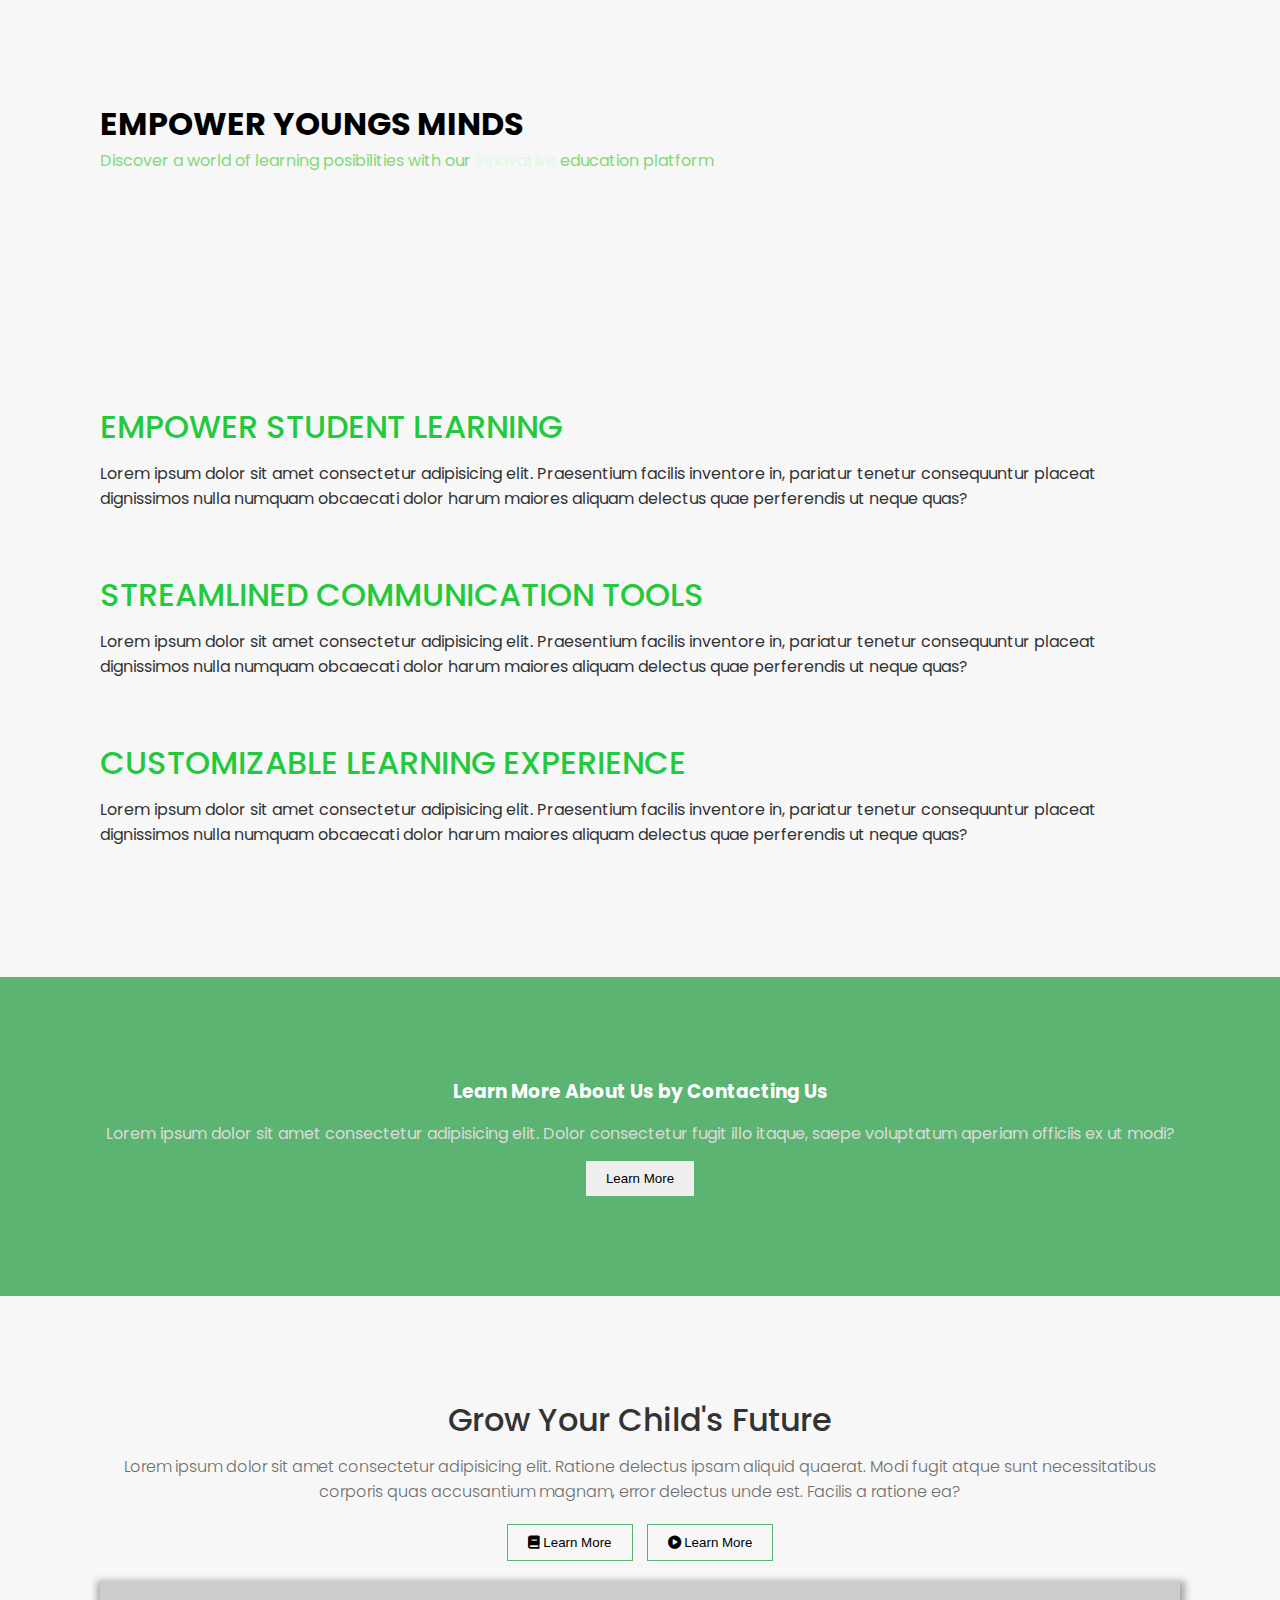
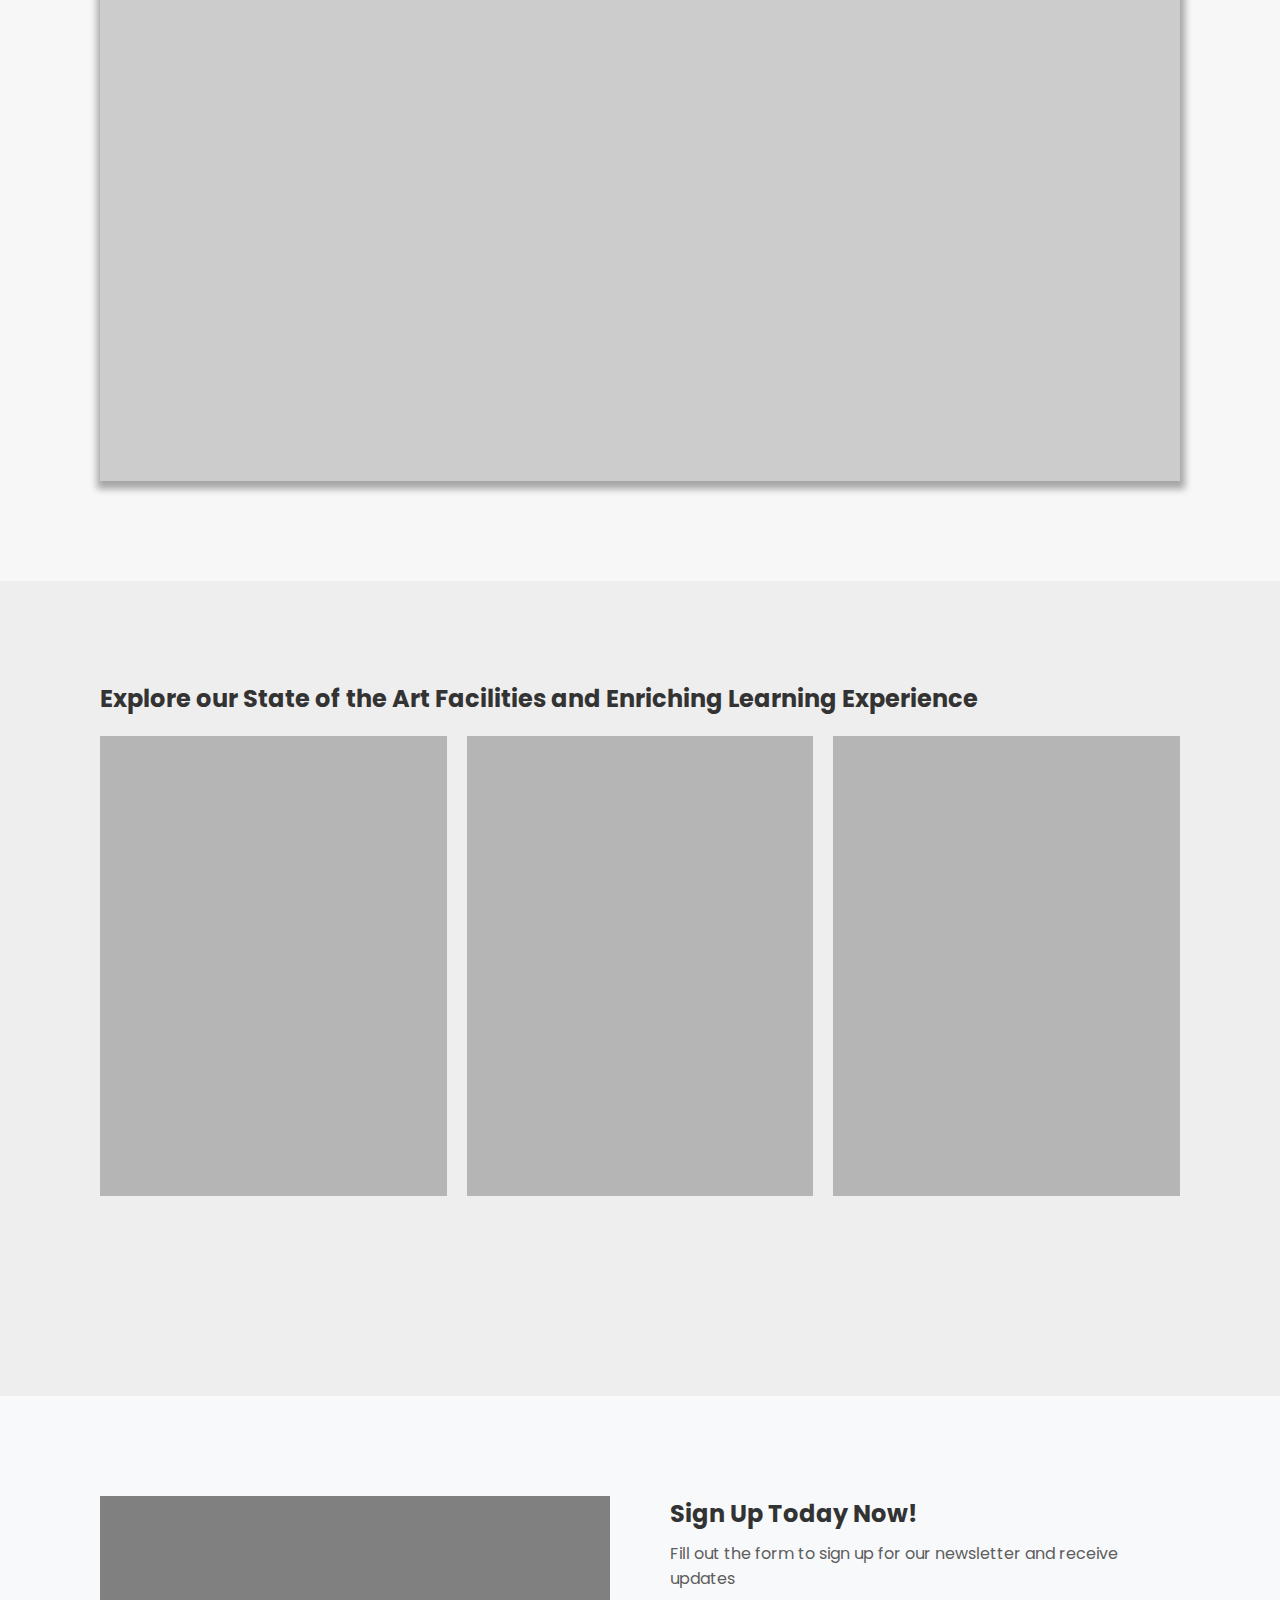
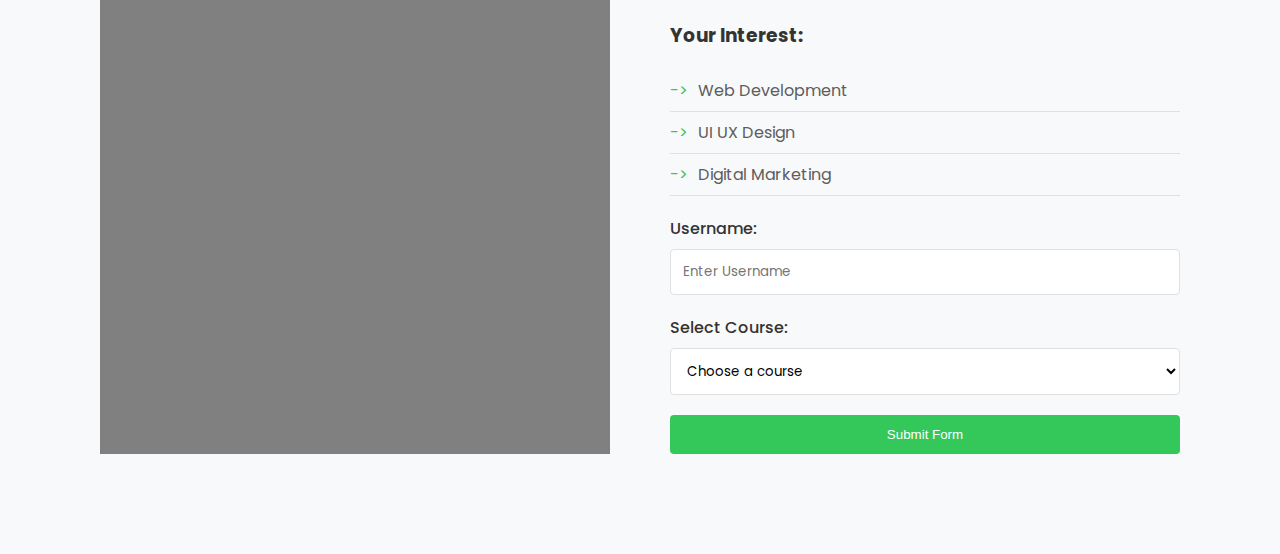
==== app1/index.html @ 2bf727e6 "Website Blueprint" ====
<!DOCTYPE html>
<html lang="en">
  <head>
    <meta charset="UTF-8" />
    <meta name="viewport" content="width=device-width, initial-scale=1.0" />
    <title>Empower Young Minds</title>
    <link rel="preconnect" href="https://fonts.googleapis.com" />
    <link rel="preconnect" href="https://fonts.gstatic.com" crossorigin />
    <link
      href="https://fonts.googleapis.com/css2?family=Poppins:wght@100;200;300;400;500;600;700;800;900&display=swap"
      rel="stylesheet"
    />
    <link rel="stylesheet" href="styles.css" />
    <link
      rel="stylesheet"
      href="https://cdnjs.cloudflare.com/ajax/libs/font-awesome/6.0.0/css/all.min.css"
    />
  </head>

  <body>
    <header class="hero">
      <h1 class="hero__title">EMPOWER YOUNGS MINDS</h1>
      <p class="hero__description">Discover a world of learning posibilities with our <span id="hero__highlight">innovative </span>education platform</p>
    </header>

    <section class="feature">
      <div class="feature__container">
        <div class="feature__item">
          <h2 class="feature__title ">
            Empower Student Learning
          </h2>
          <p class="feature__description">
            Lorem ipsum dolor sit amet consectetur adipisicing elit. Praesentium facilis inventore in, pariatur tenetur consequuntur placeat dignissimos nulla numquam obcaecati dolor harum maiores aliquam delectus quae perferendis ut neque quas?
          </p>
        </div>

        <div class="feature__item">
          <h2 class="feature__title ">
            Streamlined Communication Tools
          </h2>
          <p class="feature__description">
            Lorem ipsum dolor sit amet consectetur adipisicing elit. Praesentium facilis inventore in, pariatur tenetur consequuntur placeat dignissimos nulla numquam obcaecati dolor harum maiores aliquam delectus quae perferendis ut neque quas?
          </p>
        </div>

        <div class="feature__item">
          <h2 class="feature__title">
            Customizable Learning Experience
          </h2>
          <p class="feature__description">
            Lorem ipsum dolor sit amet consectetur adipisicing elit. Praesentium facilis inventore in, pariatur tenetur consequuntur placeat dignissimos nulla numquam obcaecati dolor harum maiores aliquam delectus quae perferendis ut neque quas?
          </p>
        </div>
      </div>
    </section>

    <section class="cta">
      <h3 class="cta__title">Learn More About Us by Contacting Us</h3>
      <p class="cta__description">Lorem ipsum dolor sit amet consectetur adipisicing elit. Dolor consectetur fugit illo itaque, saepe voluptatum aperiam officiis ex ut modi?</p>
      <button class="cta__button cta__button--primary">Learn More</button>
    </section>

    <section class="video">
      <h3 class="video__title">Grow Your Child's Future</h3>
      <p class="video__description">
        Lorem ipsum dolor sit amet consectetur adipisicing elit. Ratione delectus ipsam aliquid quaerat. Modi fugit atque sunt necessitatibus corporis quas accusantium magnam, error delectus unde est. Facilis a ratione ea?
      </p>
      <div class="video__controls">
        <button class="video__button video__button--primary">
          <i class="fas fa-book"></i> Learn More
        </button>
        <button class="video__button video__button--secondary">
          <i class="fas fa-play-circle"></i> Learn More
        </button>
      </div>
      <div class="video__container"></div>
    </section>

    <section class="programs">
      <h2 >Explore our State of the Art Facilities and Enriching Learning Experience </h2>
      <div class="programs__cards">
        <div class="programs__card"></div>
        <div class="programs__card"></div>
        <div class="programs__card"></div> 
    </section>

    <section class="element">
      <div class="element__left">
        <div class="element__placeholder"></div>
      </div>  
          <div class="element__right">
            <h2>Sign Up Today Now!</h2>
            <p class="element__subtitle">
              Fill out the form to sign up for our newsletter and receive updates  
            </p>
            <form class="element__form">
              <h3>Your Interest: </h3>
              <ul class="element__list">
                <li class="element__list-item">Web Development</li>
                <li class="element__list-item">UI UX Design</li>
                <li class="element__list-item">Digital Marketing</li>
              </ul>
              <div class="element__form-group">
                <label for="username">Username: </label>
                <input type="text" id="username" placeholder="Enter Username">
              </div>

              <div class="element__form-group">
                <label for="course">Select Course: </label>
                <select id="course">
                  <option value="">Choose a course</option>
                  <option value="html">HTML & CSS</option>
                  <option value="js">JavaScript</option>
                  <option value="react">React</option>
                </select>
              </div>

              <button type="submit" class="element__button">Submit Form</button>
            </form>
          </div>
        </div>
    </section>

  </body>
</html>
---- app1/styles.css ----
/* ======================================================================= */
/* 1. Selector & Basic Properties - Herp Section */

/* Universal Selector */
* {
  padding: 0;
  margin: 0;
}

/* Element Selector */
body {
  background-color: #f7f7f7;
  color: #333;
  font-family: "Poppins", Times, serif;
}

/* Class Selector */
.hero {
  padding: 100px;
}

.hero__title {
  color: black;
}

.hero__description {
  color: #81da76;
}

/* Id Selector */
#hero__highlight {
  color: #dbfbe0;
}

/* ======================================================================== */
/* 2. Fonts - Features Section */
.feature {
  padding: 100px;
}

.feature__item {
  padding: 30px 0;
}

.feature__title {
  font-size: 2rem;
  font-weight: 500;
  text-transform: uppercase;
  color: #23c93c;
  margin-bottom: 10px;
}

.feature__title--selected {
  text-decoration: underline;
}

.feature__description {
  /* text-align: right; */
  /* letter-spacing: 0.5rem; */
  /* line-height: 2.4rem; */
  /* word-spacing: 3rem; */
  /* white-space: pre-wrap; */
}

/* ==================================================================== */
/* 3. Colors - Call to Action Section */

.cta {
  padding: 100px;
  background-color: #5bb471;
  color: #fff;
  text-align: center;
}

.cta__description {
  padding: 15px 0;
  color: #dbdbdb;
}

button {
  color: none;
  border: none;
}

.cta__button {
  padding: 10px 20px;
}

/* ================================================================= */
/* 4. Box Model - Video Section */
.video {
  text-align: center;
  padding: 100px;
  font-weight: 500;
}

.video__title {
  font-size: 32px;
  font-weight: 500;
}

.video__description {
  margin-top: 10px;
  font-weight: 300;
  color: #6e6e6e;
}

.video__controls {
  margin-top: 20px;
}

.video__button {
  border: 1px solid #5bb471;
  background: none;
  padding: 10px 20px;
}

.video__button--primary {
  margin-right: 10px;
}

.video__container {
  margin-top: 20px;
  background-color: #ccc;
  width: 100%;
  height: 500px;
  box-shadow: 1px 4px 7px 4px rgba(0,0,0,0.33)
}

/* ================================================================= */
/* 5. Flex - Programs Section  */
.programs {
  padding: 100px;
  background-color: #eee;
  padding-bottom: 200px;
}

.programs__cards {
  display: flex;
  justify-content: space-between;
  /* align-items: center; */
  gap: 20px; 
  margin-top: 20px;
}

.programs__card {
  background-color: #b5b5b5;
  padding: 30px;
  flex-basis: 30%;
  height: 400px;
}

/* ================================================================= */
/* 6. HTML Elements & Images - Form Section */
.element {
  display: flex;
  justify-content: space-between;
  padding: 100px;
  gap: 60px;
  background-color: #f8f9fa;
}


.element__left {
  flex: 1;
}

.element__right {
  flex: 1;
}

.element__subtitle {
  color: #5d5d5d;
  margin-top: 10px;
  margin-bottom: 30px;
}

.element__form {
  display: flex;
  flex-direction: column;
  gap: 20px;
}

.element__placeholder {
  background-color: grey;
  width: 100%;
  height: 100%;
}

.element__list {
  list-style-type: none;
  padding-left: 0;
}

.element__list-item {
  padding: 8px 0;
  border-bottom: 1px solid #e0e0e0;
  color: #5d5d5d;
}

.element__list-item:before {
  content: "->";
  margin-right: 10px;
  color: #34c759;
}

.element__form-group {
  display: flex;
  flex-direction: column;
  gap: 8px;
}

.element__form-group label {
  color: #333;
  font-weight: 500;
}

.element__form-group input,
.element__form-group select {
  padding: 12px;
  border: 1px solid #e0e0e0;
  border-radius: 4px;
  font-family: inherit;
}

.element__form-group input:focus,
.element__form-group select:focus {
  outline: none;
  border-color: #34c759;
  box-shadow: 0 0 0 2px rgba(52, 199, 89, 0.2);
}

.element__form-group select {
  cursor: pointer;
  background-color: white;
}

.element__form-group option {
  padding: 8px;
}

.element__button {
  background-color: #34c759;
  color: white;
  padding: 12px 4px;
  border: none;
  border-radius: 4px;
  cursor: pointer;
  font-weight: 500;
  transition: background-color 0.5s;
}

.element__button:hover {
  background-color: #2db14e;
}
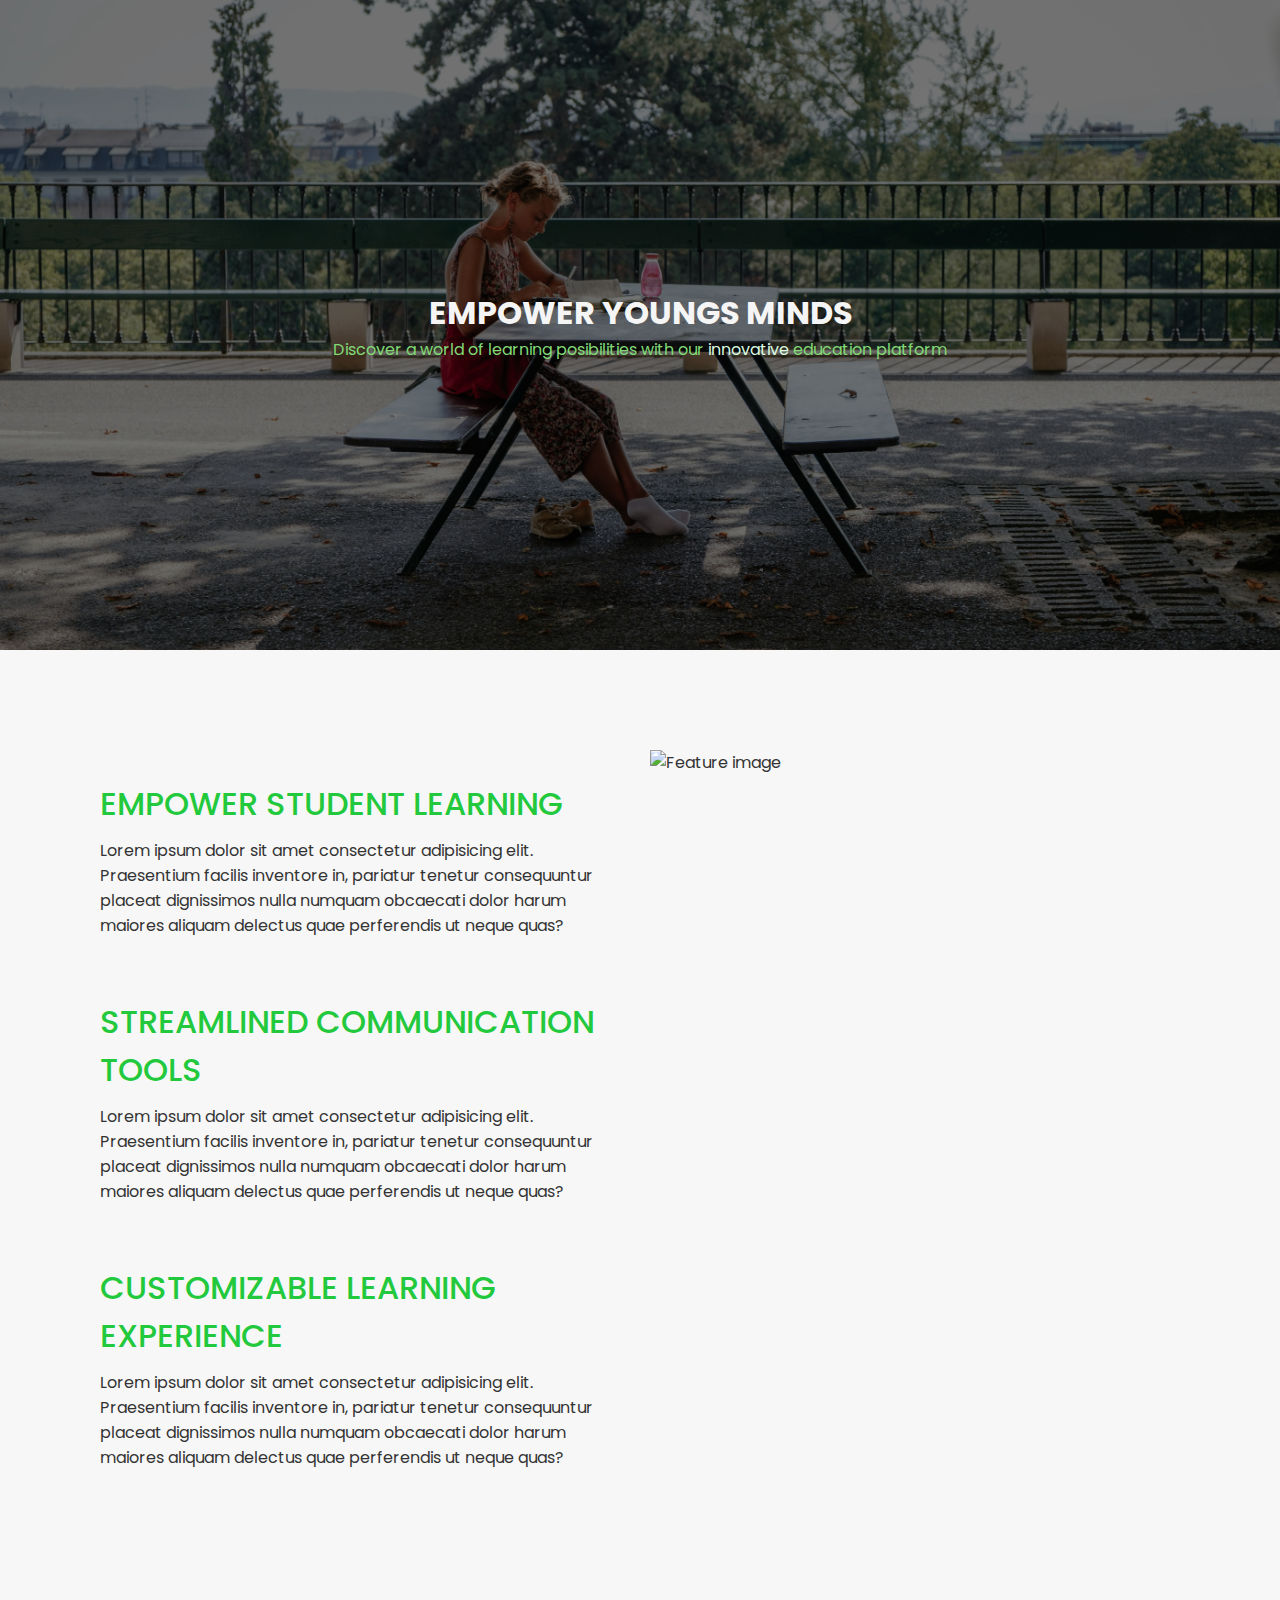
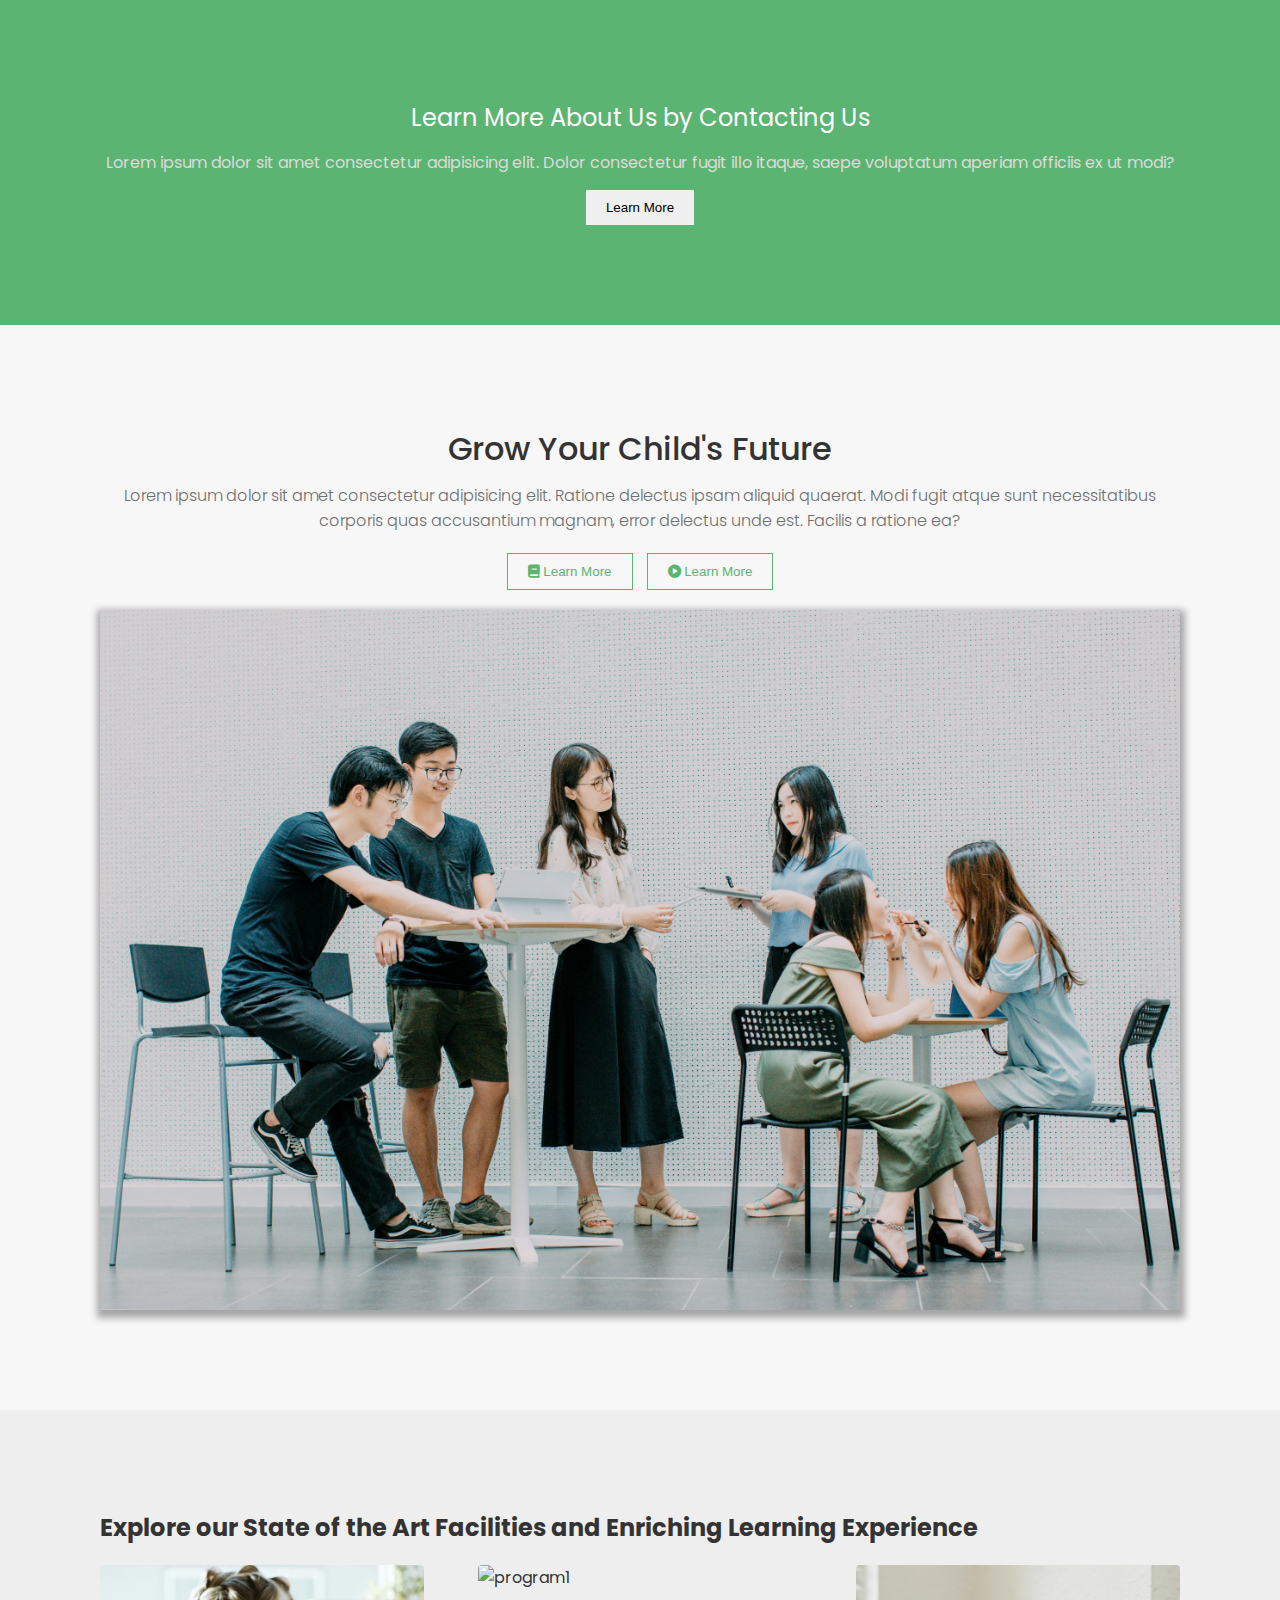
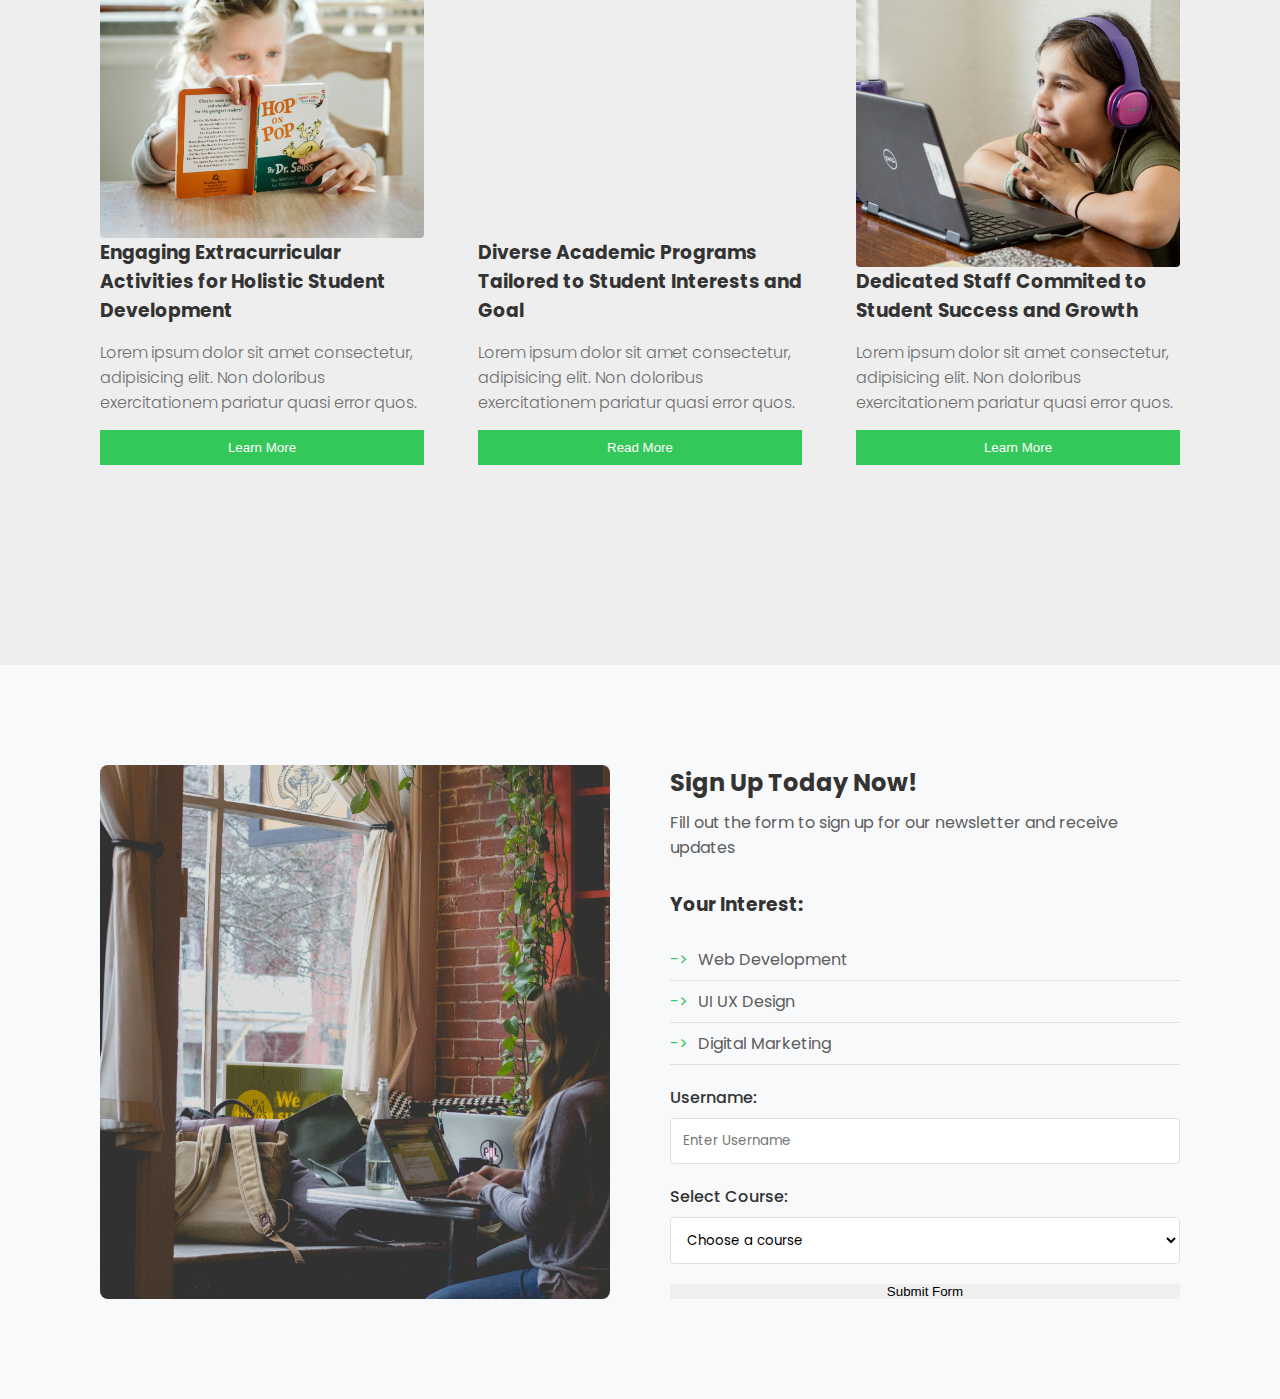
==== commit 64570af9: "Initial Website" ====
--- a/app1/index.html
+++ b/app1/index.html
@@ -52,6 +52,10 @@
           </p>
         </div>
       </div>
+
+      <div class="feature__image-container">
+        <img src="images/features.jpg" alt="Feature image" class="feature__image">
+      </div>
     </section>
 
     <section class="cta">
@@ -79,14 +83,29 @@
     <section class="programs">
       <h2 >Explore our State of the Art Facilities and Enriching Learning Experience </h2>
       <div class="programs__cards">
-        <div class="programs__card"></div>
-        <div class="programs__card"></div>
-        <div class="programs__card"></div> 
+        <div class="programs__card">
+          <img src="images/program1.jpg" alt="program1" class="programs__card-img">
+          <h3>Engaging Extracurricular Activities for Holistic Student Development</h3>
+          <p  class="programs__card-description">Lorem ipsum dolor sit amet consectetur, adipisicing elit. Non doloribus exercitationem pariatur quasi error quos.</p>
+          <button class="programs_button">Learn More</button>
+        </div>
+        <div class="programs__card">
+          <img src="images/program2.jpg" alt="program1" class="programs__card-img">
+          <h3>Diverse Academic Programs Tailored to Student Interests and Goal</h3>
+          <p class="programs__card-description">Lorem ipsum dolor sit amet consectetur, adipisicing elit. Non doloribus exercitationem pariatur quasi error quos.</p>
+          <button class="programs_button">Read More</button>
+        </div>
+        <div class="programs__card">
+          <img src="images/program3.jpg" alt="program1" class="programs__card-img">
+          <h3>Dedicated Staff Commited to Student Success and Growth</h3>
+          <p class="programs__card-description">Lorem ipsum dolor sit amet consectetur, adipisicing elit. Non doloribus exercitationem pariatur quasi error quos.</p>
+          <button class="programs_button">Learn More</button>
+        </div> 
     </section>
 
     <section class="element">
       <div class="element__left">
-        <div class="element__placeholder"></div>
+        <img src="images/formimage.jpg" alt="formimage" class="element__image">
       </div>  
           <div class="element__right">
             <h2>Sign Up Today Now!</h2>
@@ -115,7 +134,7 @@
                 </select>
               </div>
 
-              <button type="submit" class="element__button">Submit Form</button>
+              <button type="submit" class="button">Submit Form</button>
             </form>
           </div>
         </div>
--- a/app1/styles.css
+++ b/app1/styles.css
@@ -20,7 +20,8 @@
 }
 
 .hero__title {
-  color: black;
+  color: #f5f5f5;
+
 }
 
 .hero__description {
@@ -254,5 +255,114 @@
   background-color: #2db14e;
 }
 
-
-
+/* ================================================================ */
+/* 7. Images and Final Styling */
+.hero {
+  height: 50vh;
+  background-image: url(images/hero.jpg);
+  background-size: cover;
+  background-position: center;
+  background-color: rgba(0, 0, 0, 0.55);
+  background-blend-mode: overlay;
+  text-align: center;
+  align-content: center;
+}.feature {
+  display: flex;
+  justify-content: space-between;
+  gap: 20px;
+}
+
+.feature__container {
+  flex-basis: 50%;
+}
+
+.feature__image-container {
+  flex-basis: 50%;
+}
+
+.feature__image {
+  width: 100%;
+  height: 100%;
+  object-fit: cover;
+}
+
+.cta__title {
+  font-size: 24px;
+  font-weight: 400;
+}
+
+.cta__button--primary:hover {
+  background-color: #d0d0d0;
+  cursor: pointer;
+}
+
+.video__button--primary {
+  color: #5bb471;
+}
+
+.video__button--primary:hover { 
+  background-color: #5bb471;
+  color: white;
+}
+.video__button--secondary {
+  color: #5bb471;
+}
+
+.video__button--secondary:hover { 
+  background-color: #5bb471;
+  color: white;
+}
+
+.video__container {
+  background-image: url(images/video.jpg);
+  background-size: cover;
+  background-position: center;
+  height: 700px;
+  background-blend-mode: overlay;
+  background-color: rgba(0, 0, 0, 0.05);
+}
+
+.programs__card {
+  background: none;
+  padding: 0;
+  flex-basis: 30%;
+  display: flex;
+  flex-direction: column;
+  justify-content: space-between;
+  height: 500px;
+  border-radius: 8px;
+}
+
+.programs__card-img {
+  width: 100%;
+  height: 700%;
+  min-height: 200px;
+  object-fit: cover;
+  border-radius: 4px;
+}
+
+.programs__card-description {
+  color: #6e6e6e;
+  font-weight: 300;
+  margin-bottom: 15px;
+  margin-top: 15px;
+}
+
+.programs_button {
+  background-color: #34c759;
+  color: white;
+  padding: 10px 2px;
+  cursor: pointer;
+  margin-top: auto;
+}
+
+.programs_button:hover {
+  background-color: #2db14e;
+}
+
+.element__image {
+  width: 100%;
+  height: 100%;
+  object-fit: cover;
+  border-radius: 8px;
+}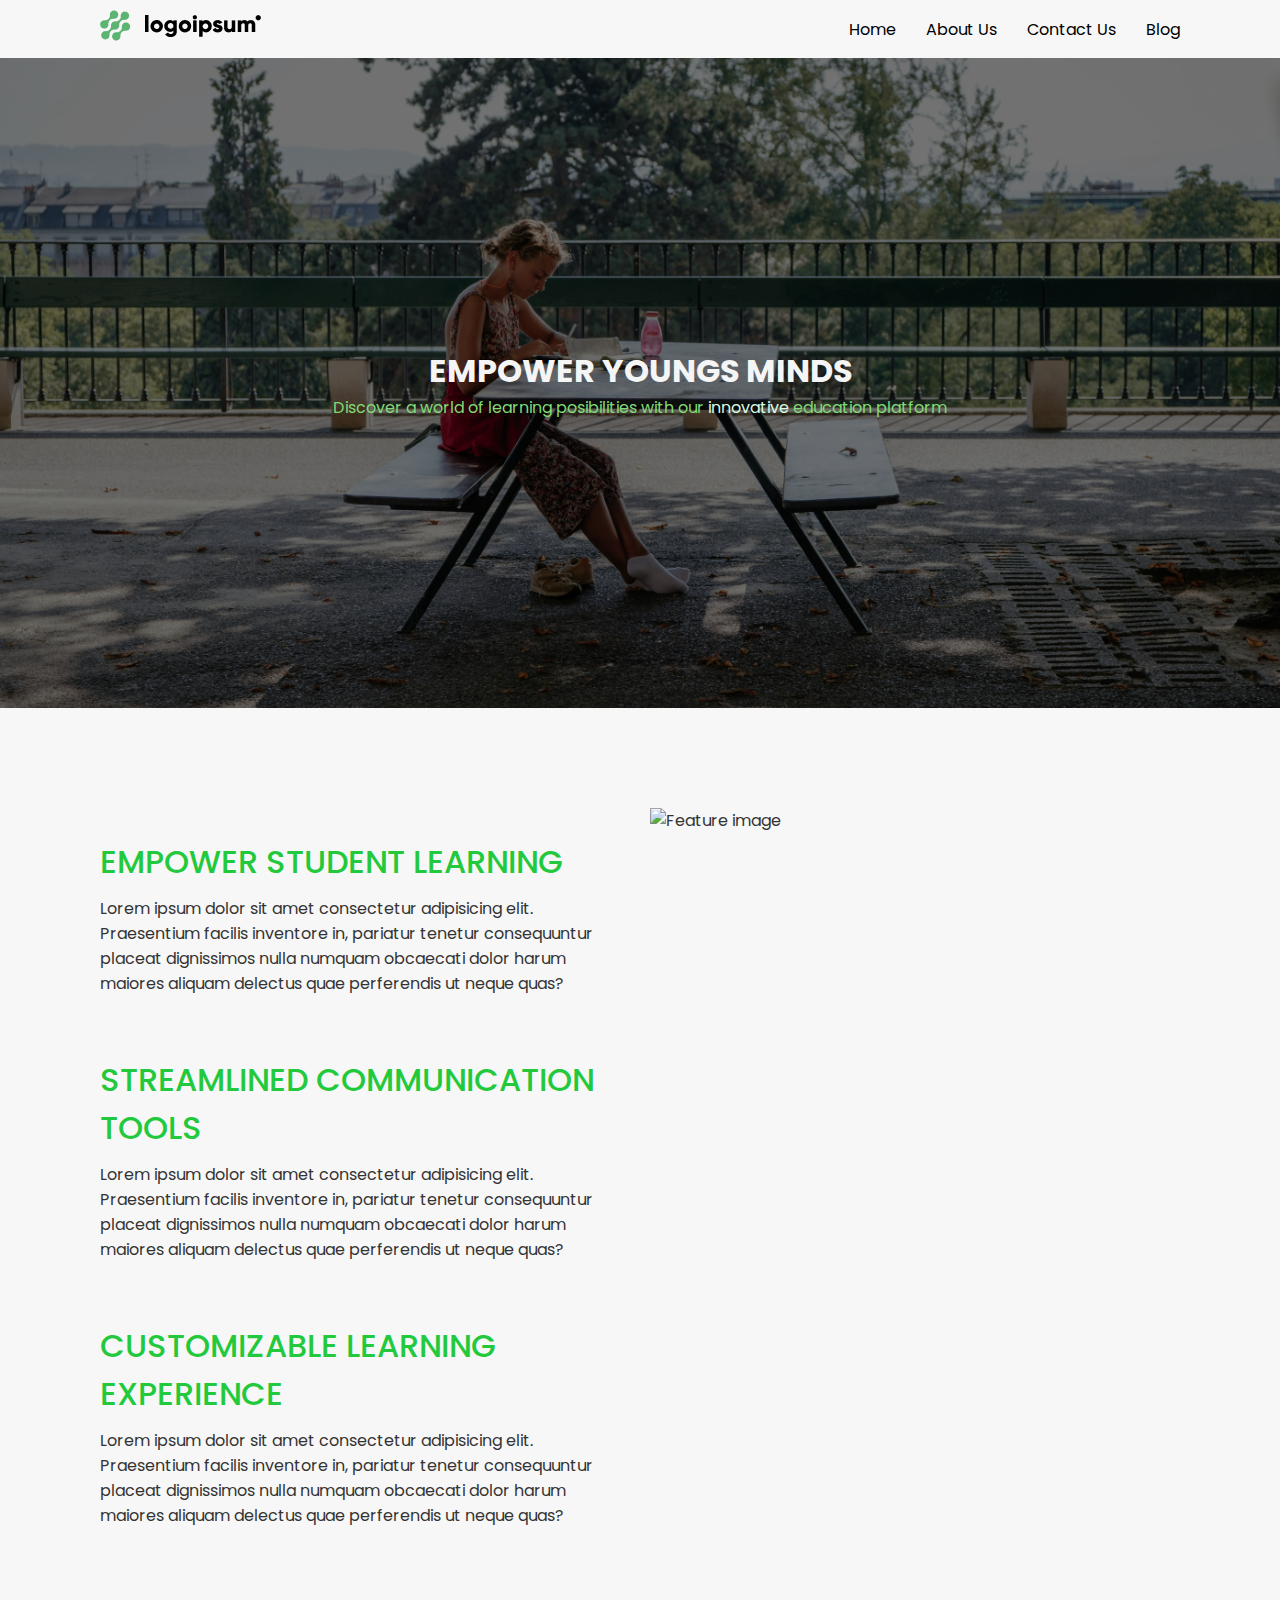
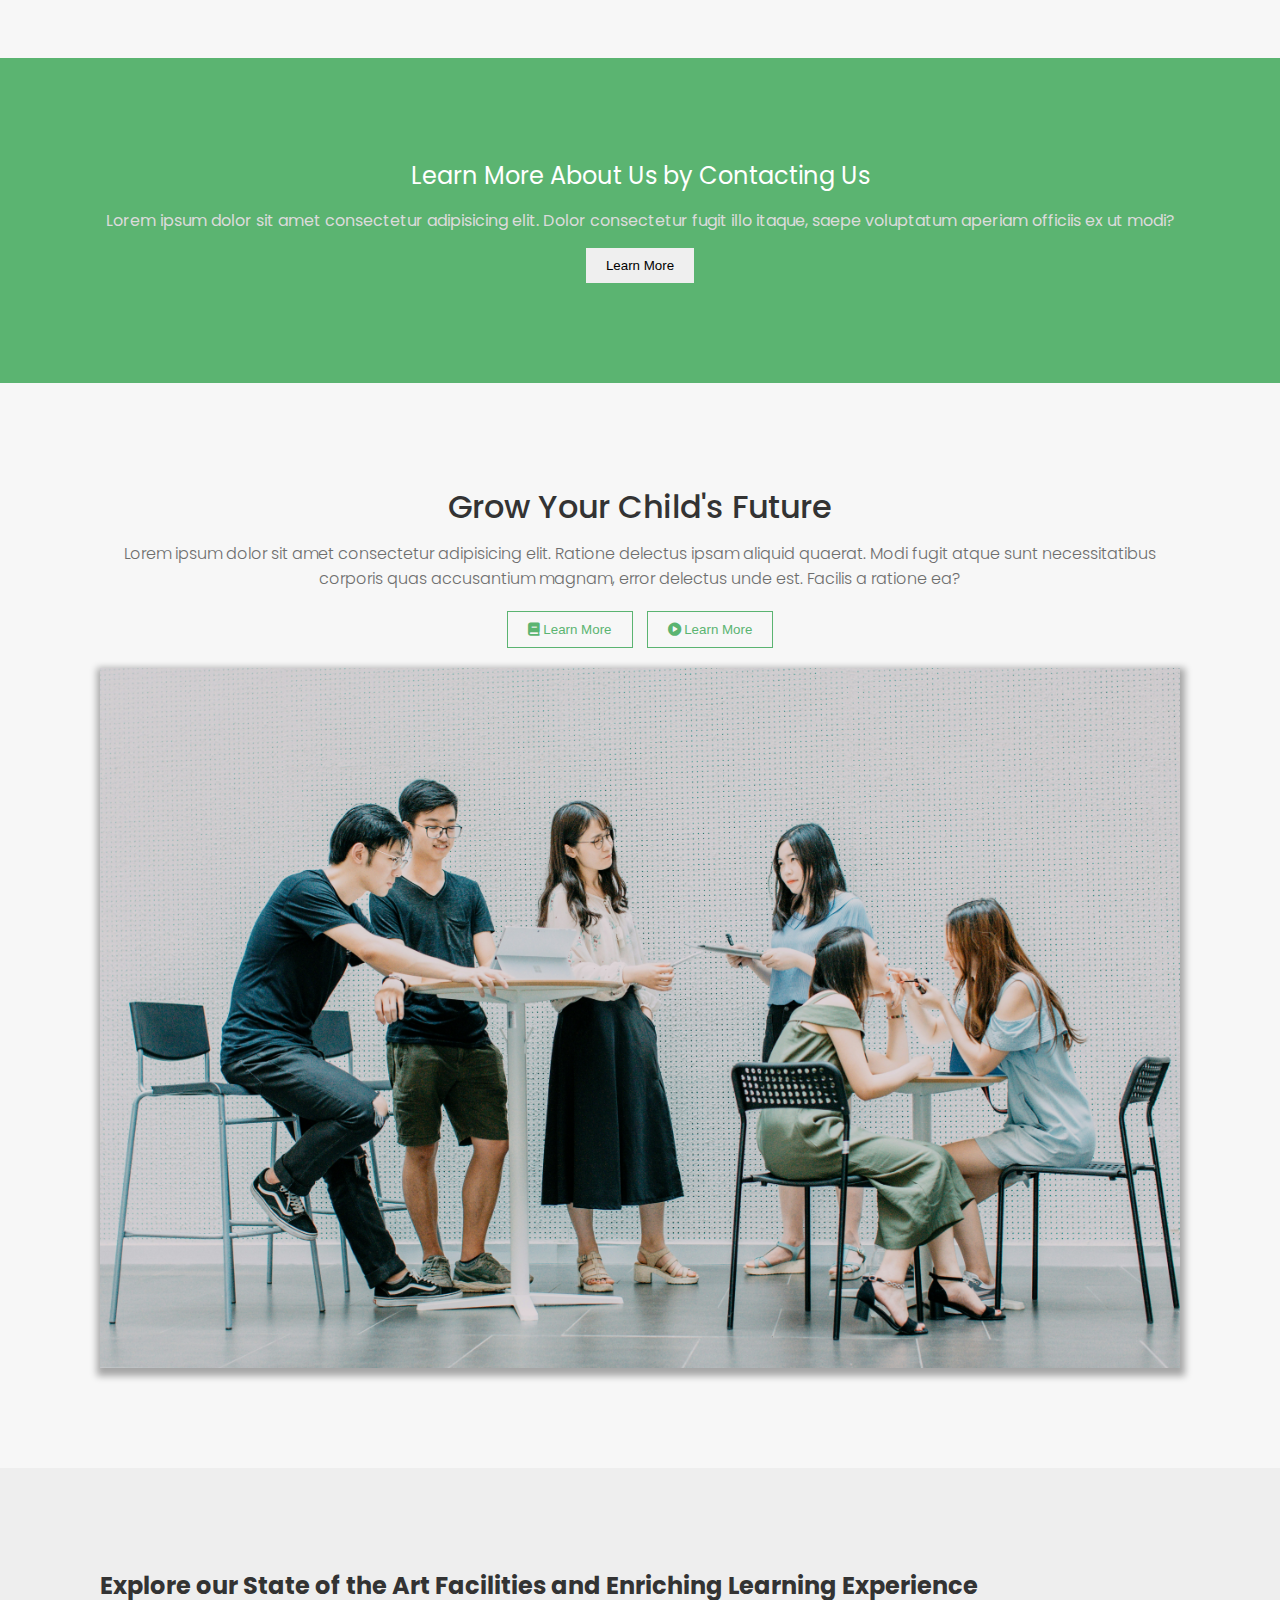
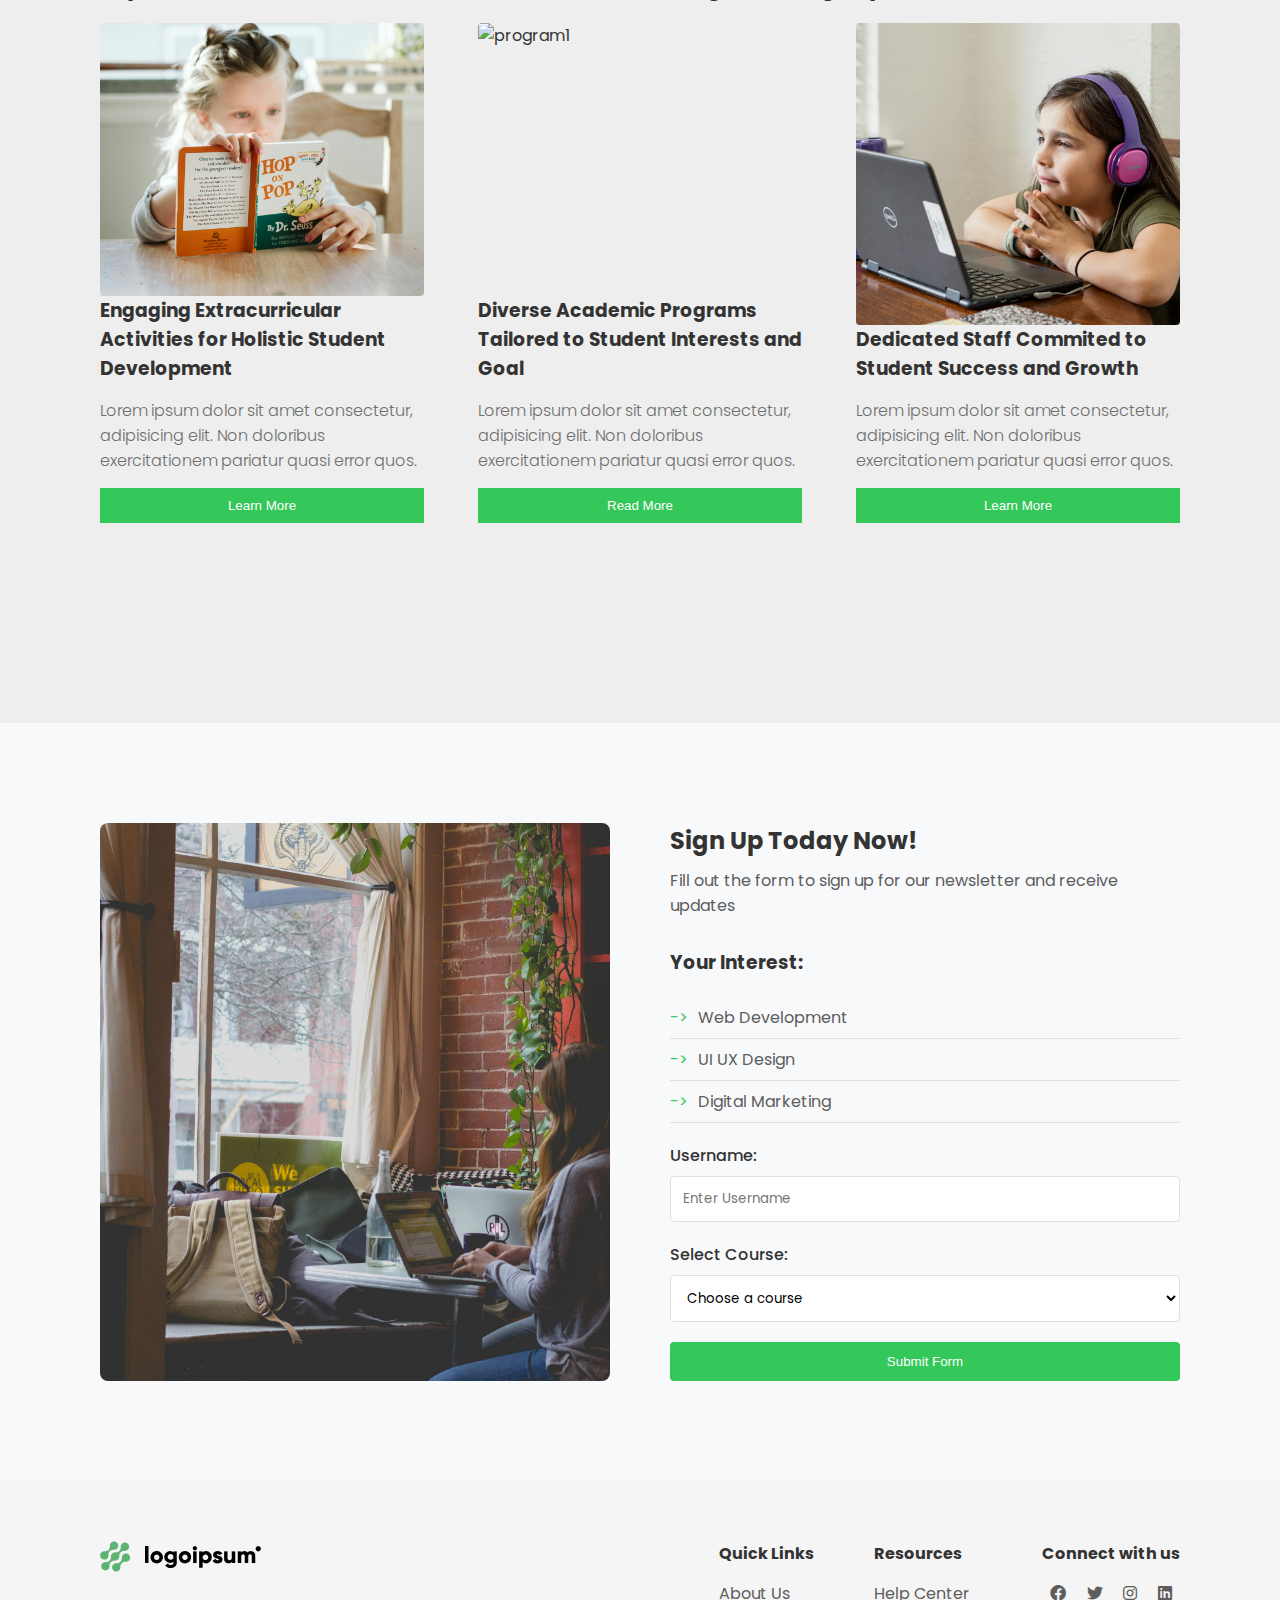
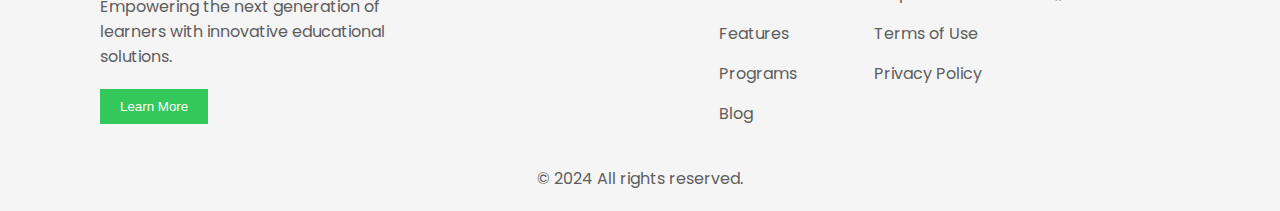
==== commit ddfd0d66: "Completed" ====
--- a/app1/index.html
+++ b/app1/index.html
@@ -18,12 +18,26 @@
   </head>
 
   <body>
+   <nav class="navigation__container">
+    <div class="navigation__logo">
+      <img src="images/logo.png" alt="logo">
+    </div>
+
+    <div class="navigation__link-container">
+      <a href="" class="navigation__link">Home</a>
+      <a href="#feature_page" class="navigation__link">About Us</a>
+      <a href="#cta_page" class="navigation__link">Contact Us</a>
+      <a href="#programs_page" class="navigation__link">Blog</a>
+    </div>
+   </nav>
+
     <header class="hero">
       <h1 class="hero__title">EMPOWER YOUNGS MINDS</h1>
       <p class="hero__description">Discover a world of learning posibilities with our <span id="hero__highlight">innovative </span>education platform</p>
     </header>
 
-    <section class="feature">
+    <section id="feature_page">
+      <div class="feature">
       <div class="feature__container">
         <div class="feature__item">
           <h2 class="feature__title ">
@@ -56,9 +70,10 @@
       <div class="feature__image-container">
         <img src="images/features.jpg" alt="Feature image" class="feature__image">
       </div>
-    </section>
-
-    <section class="cta">
+      </div>
+    </section>
+
+    <section class="cta" id="cta_page">
       <h3 class="cta__title">Learn More About Us by Contacting Us</h3>
       <p class="cta__description">Lorem ipsum dolor sit amet consectetur adipisicing elit. Dolor consectetur fugit illo itaque, saepe voluptatum aperiam officiis ex ut modi?</p>
       <button class="cta__button cta__button--primary">Learn More</button>
@@ -80,7 +95,7 @@
       <div class="video__container"></div>
     </section>
 
-    <section class="programs">
+    <section class="programs" id="programs_page">
       <h2 >Explore our State of the Art Facilities and Enriching Learning Experience </h2>
       <div class="programs__cards">
         <div class="programs__card">
@@ -134,11 +149,56 @@
                 </select>
               </div>
 
-              <button type="submit" class="button">Submit Form</button>
+              <button type="submit" class="element__button">Submit Form</button>
             </form>
           </div>
         </div>
     </section>
-
+    <footer class="footer_page">
+      <div class="footer__container">
+        <div class="logo__container">
+          <img src="images/logo.png" alt="logo">
+          <p>Empowering the next generation of learners with innovative educational solutions.</p>
+          <button class="footer__button">Learn More</button>
+        </div>
+
+        <div class="footer__links-container">
+          <div class="footer__columns">
+            <h4>Quick Links</h4>
+            <a href="#" class="footer__item">About Us</a>
+            <a href="#" class="footer__item">Features</a>
+            <a href="#" class="footer__item">Programs</a>
+            <a href="#" class="footer__item">Blog</a>
+          </div>
+          <div class="footer__columns">
+            <h4>Resources</h4>
+            <a href="" class="footer__item">Help Center</a>
+            <a href="" class="footer__item">Terms of Use</a>
+            <a href="" class="footer__item">Privacy Policy</a>
+          </div>
+          <div class="footer__columns">
+            <h4>Connect with us</h4>
+            <div class="footer__socials">
+              <a href="">
+                <i class="fab fa-facebook"></i>
+              </a>
+              <a href="">
+                <i class="fab fa-twitter"></i>
+              </a>
+              <a href="">
+                <i class="fab fa-instagram"></i>
+              </a>
+              <a href="">
+                <i class="fab fa-linkedin"></i>
+              </a>
+            </div>
+          </div>
+        </div>
+      </div>
+
+      <div class="footer__note">
+        <p>© 2024 All rights reserved.</p>
+      </div>
+    </footer>
   </body>
 </html>
--- a/app1/styles.css
+++ b/app1/styles.css
@@ -365,4 +365,102 @@
   height: 100%;
   object-fit: cover;
   border-radius: 8px;
+}
+
+/* ================================================================ */
+/* Navigation */
+
+.navigation__container {
+  padding: 10px 100px;
+  display: flex;
+  justify-content: space-between;
+  align-items: center;
+}
+
+.navigation__link-container {
+  display: flex;
+  justify-content: space-between;
+  gap: 30px;
+} 
+
+.navigation__link {
+  text-decoration: none;
+  color: black;
+}
+
+.navigation__link:hover {
+  color: #2db14e;
+}
+
+/* ================================================================= */
+/* Footer */
+.footer_page {
+  padding: 60px 100px 20px;
+  align-items: center;
+  display: flex;
+  justify-content: space-between;
+  flex-direction: column;
+  background-color: whitesmoke;
+}
+
+.footer__container {
+  display: flex;
+  justify-content: space-between;
+  gap: 40px;
+  width: 100%;
+  margin-bottom: 40px;
+}
+
+.logo__container {
+  flex-basis: 30%;
+}
+
+.footer__links-container {
+  display: flex;
+  justify-content: space-between;
+  gap: 60px;
+}
+
+.footer__columns {
+  display: flex;
+  justify-content:  first baseline;
+  flex-direction: column;
+  gap: 15px;
+}
+
+.footer__columns a {
+  text-decoration: none;
+  color: #5d5d5d;
+}
+
+.logo__container p {
+  color: #5d5d5d;
+  margin-bottom: 20px;
+  margin-top: 15px;
+}
+
+.logo__container button {
+  background-color: #34c759;
+  color: white;
+  cursor: pointer;
+  padding: 10px 20px;
+}
+
+.logo__container button:hover {
+  background-color: #5bb471;
+  color: white;
+}
+
+.footer__socials {
+  display: flex;
+  justify-content: space-around;
+  gap: 5px;
+}
+
+.fab {
+  font-weight: bold;
+}
+
+.footer__note {
+  color: #5d5d5d;
 }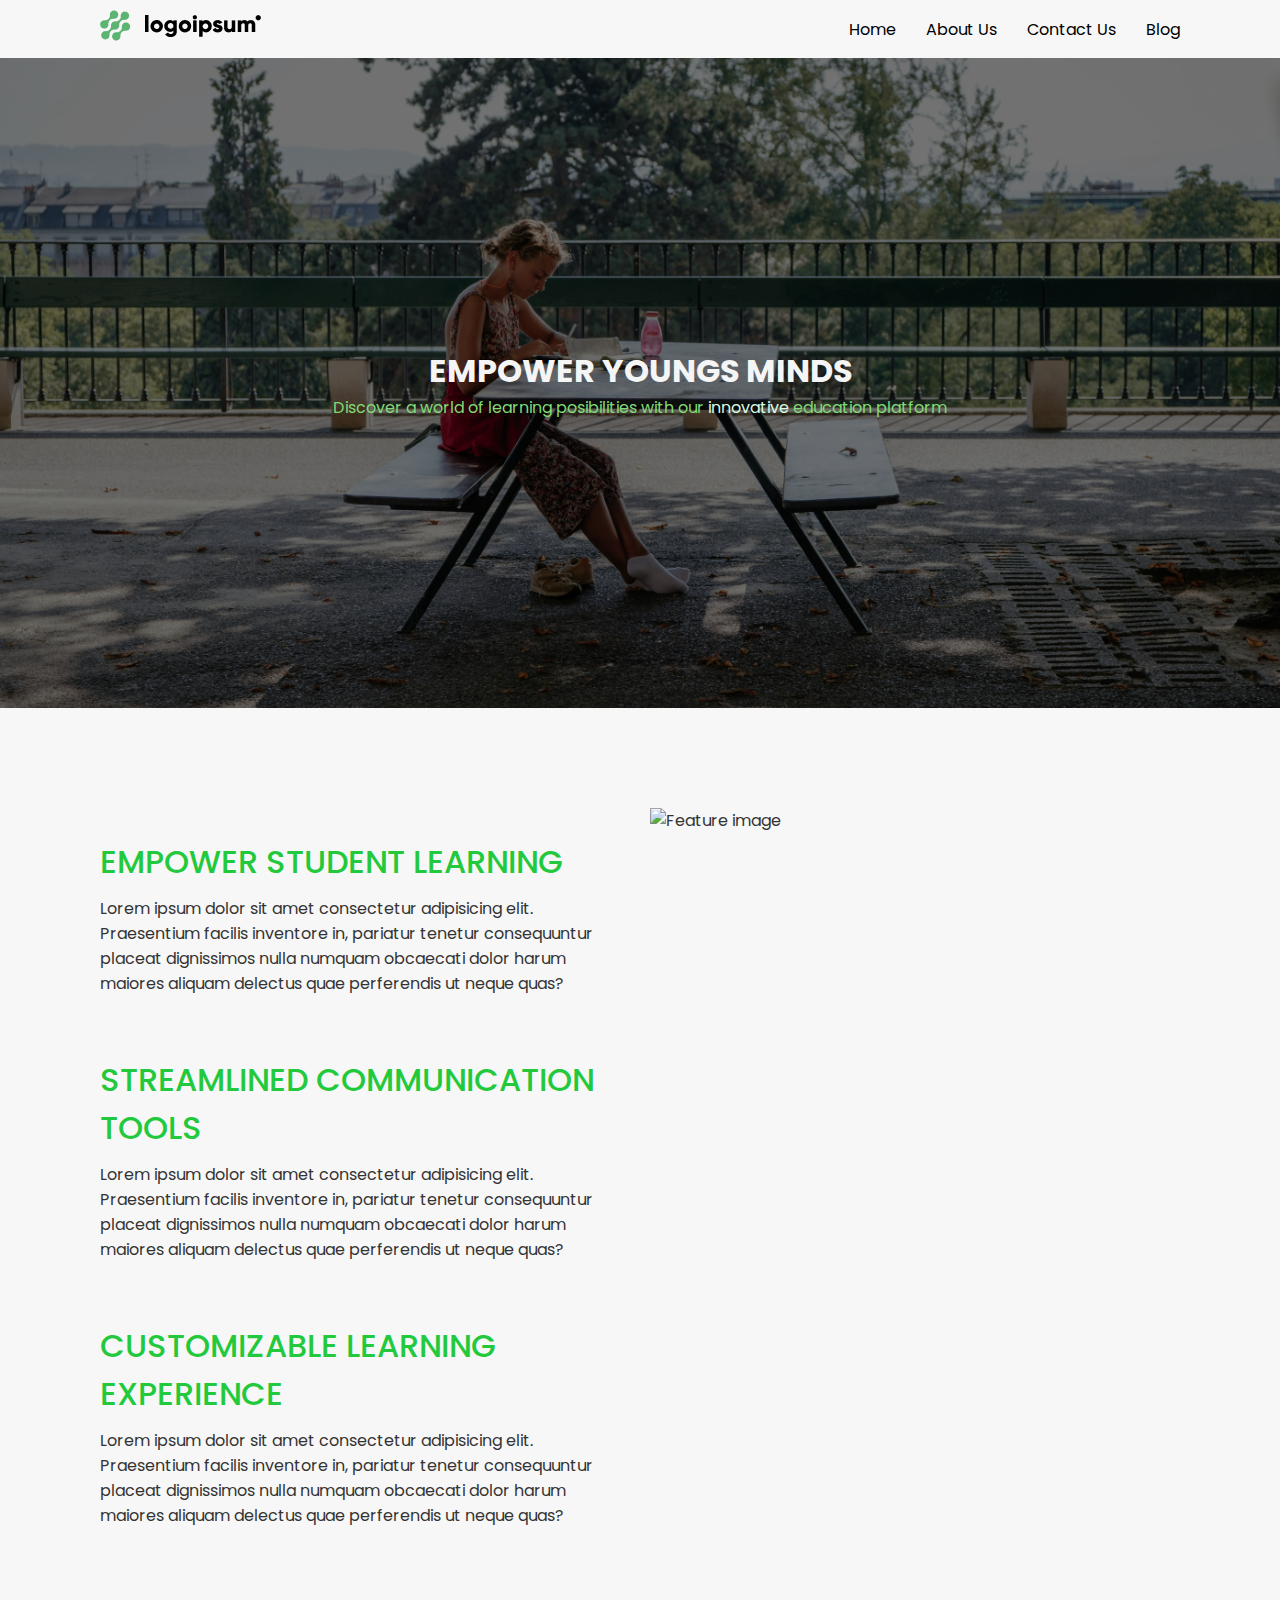
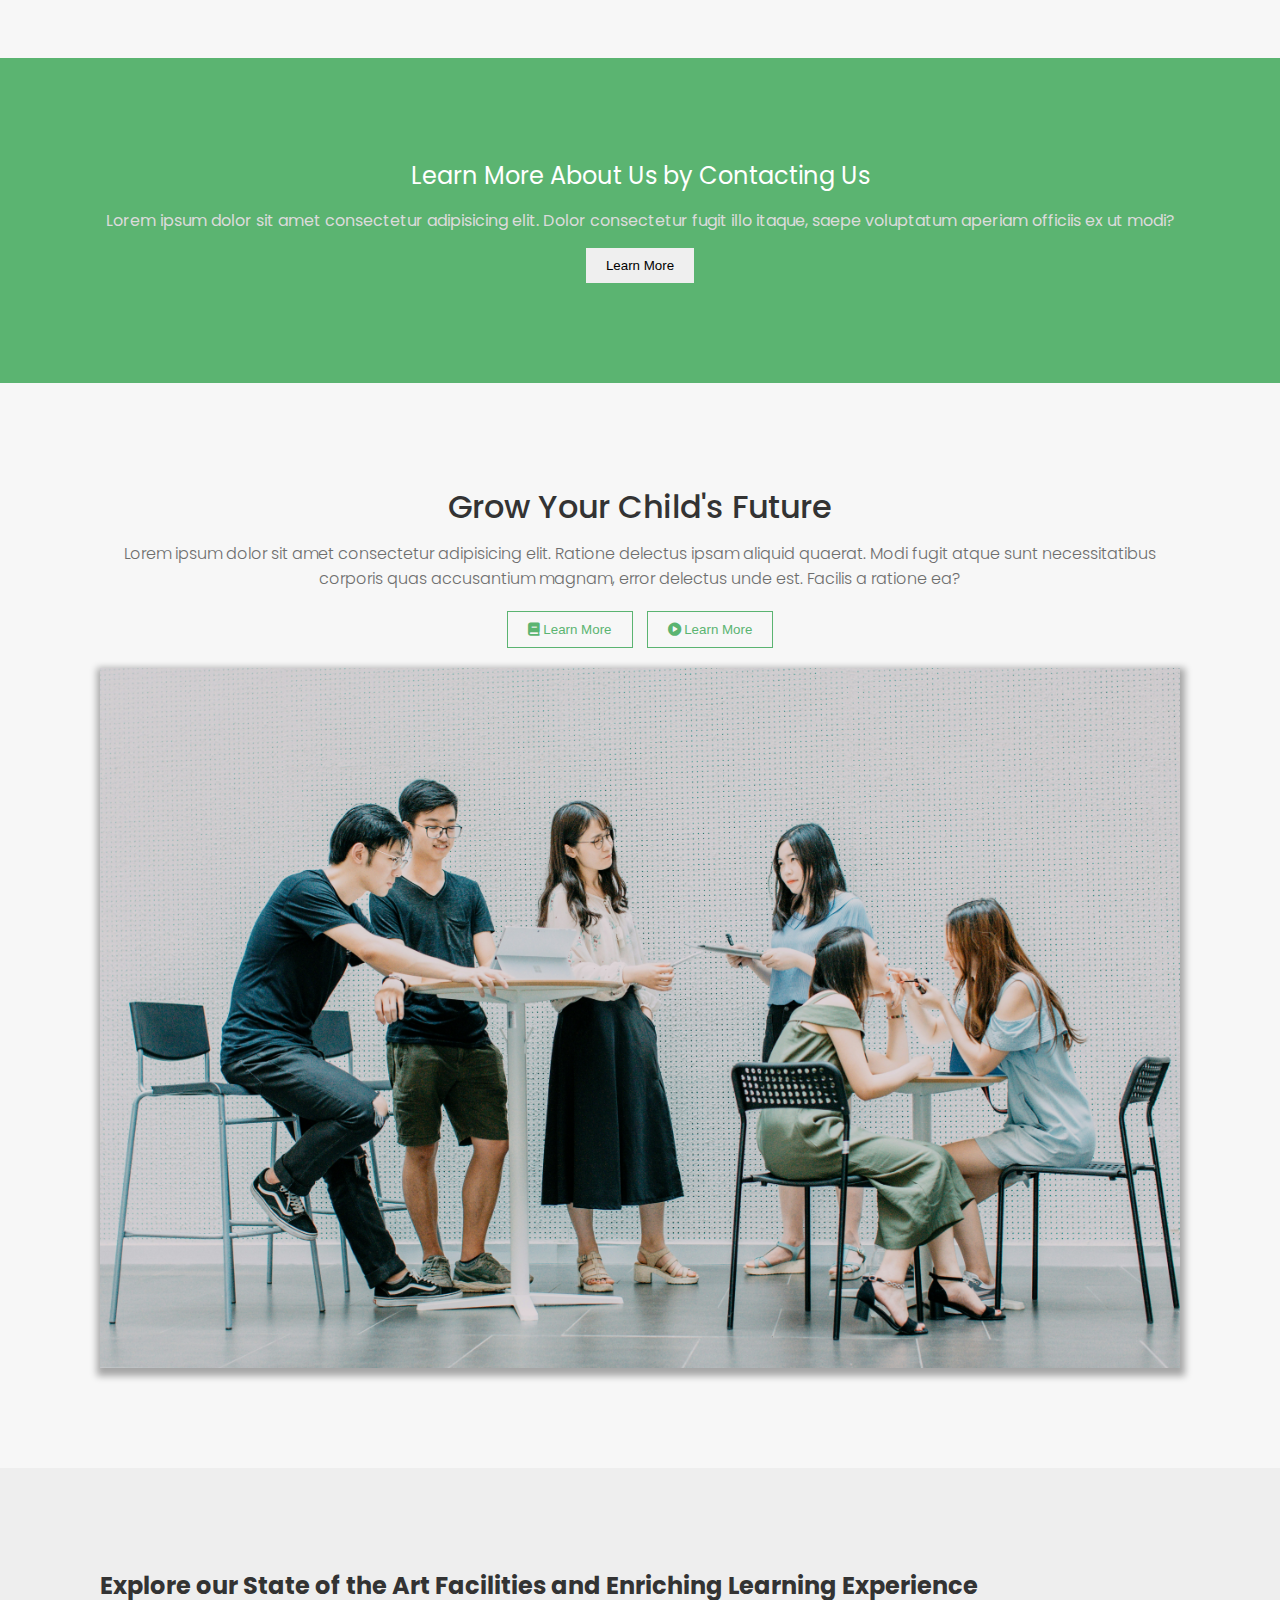
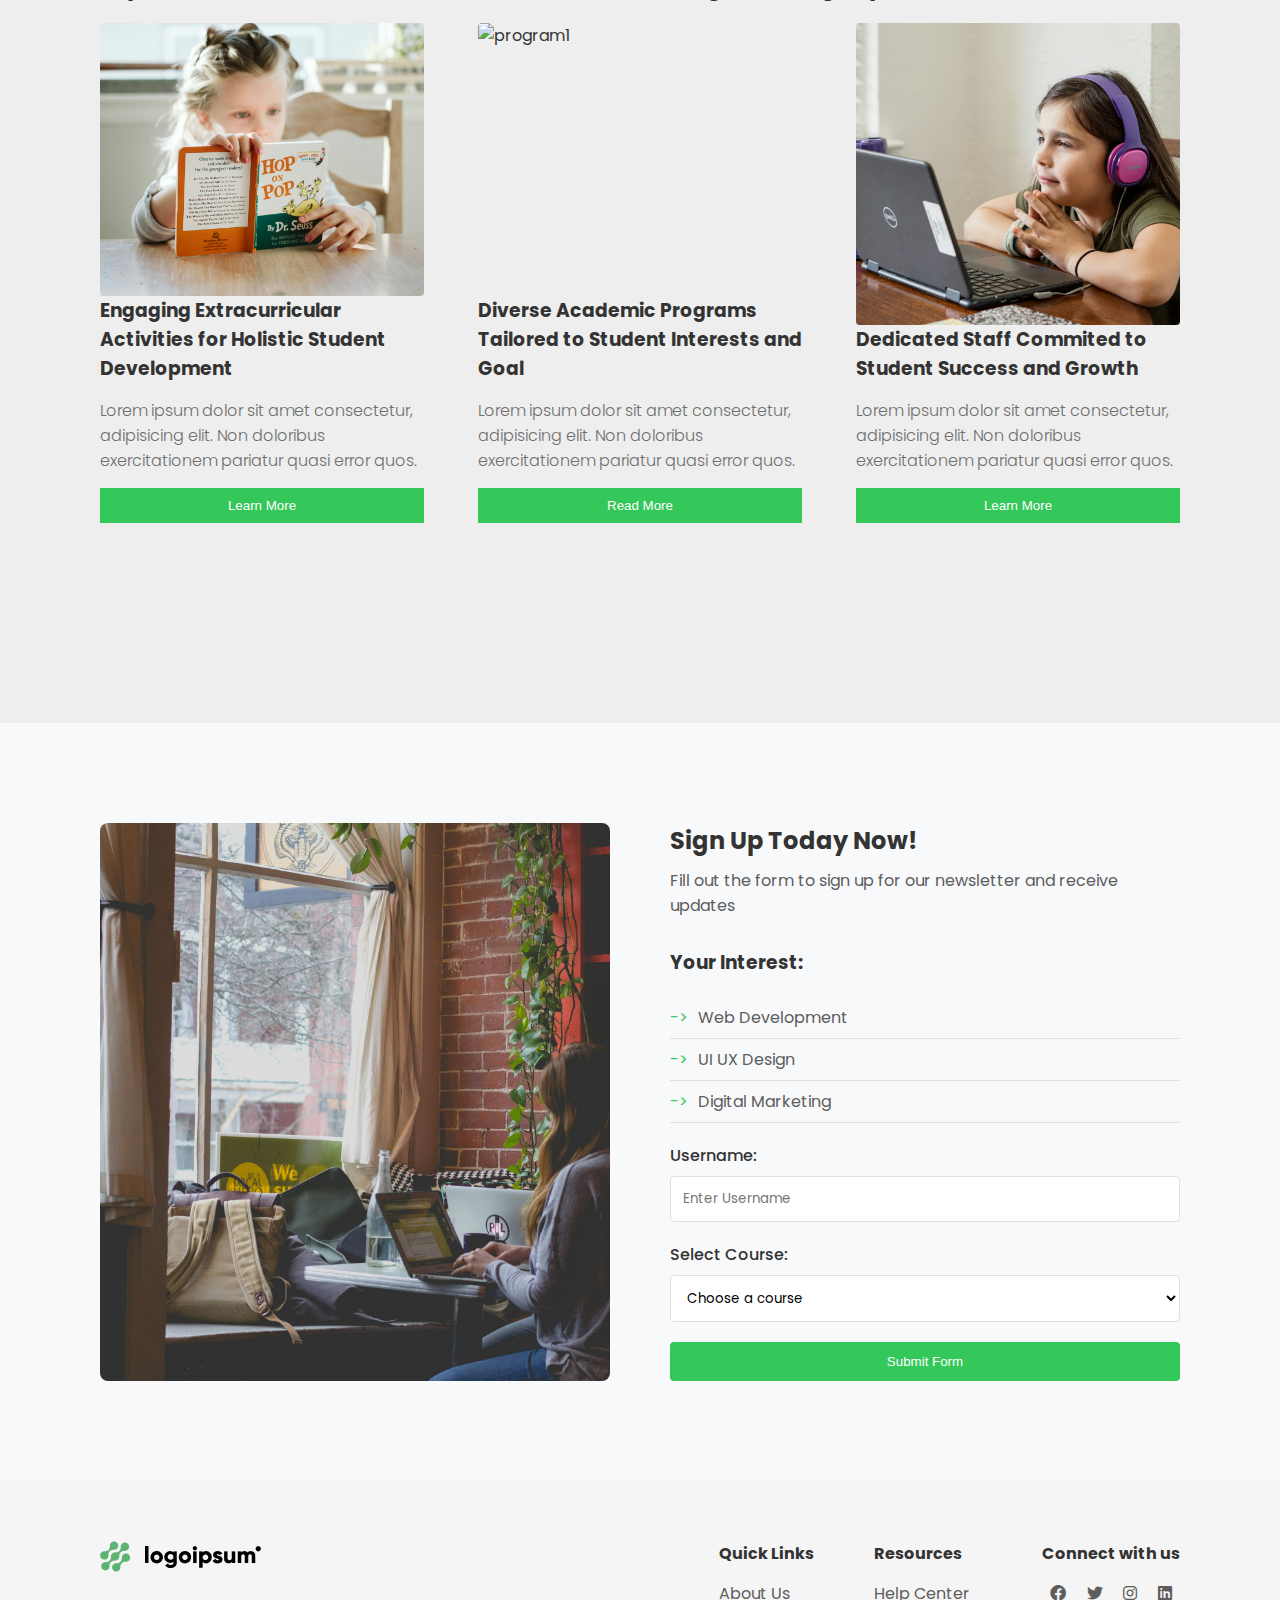
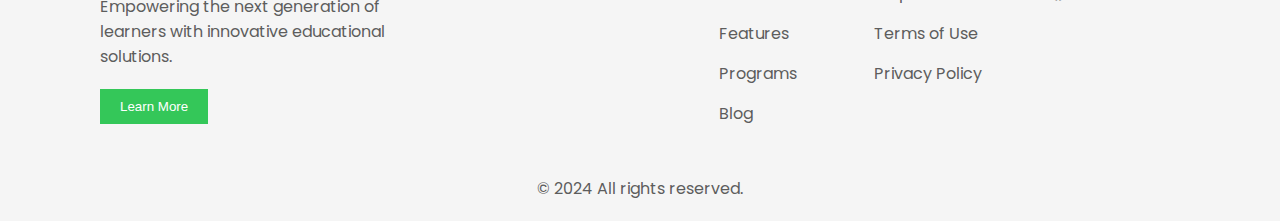
==== commit 835fd6a5: "app2 simple grid" ====
--- a/app1/index.html
+++ b/app1/index.html
@@ -116,7 +116,7 @@
           <p class="programs__card-description">Lorem ipsum dolor sit amet consectetur, adipisicing elit. Non doloribus exercitationem pariatur quasi error quos.</p>
           <button class="programs_button">Learn More</button>
         </div> 
-    </section>
+      </section>
 
     <section class="element">
       <div class="element__left">
@@ -152,7 +152,6 @@
               <button type="submit" class="element__button">Submit Form</button>
             </form>
           </div>
-        </div>
     </section>
     <footer class="footer_page">
       <div class="footer__container">
--- a/app1/styles.css
+++ b/app1/styles.css
@@ -401,6 +401,7 @@
   justify-content: space-between;
   flex-direction: column;
   background-color: whitesmoke;
+  gap: 10px;
 }
 
 .footer__container {
